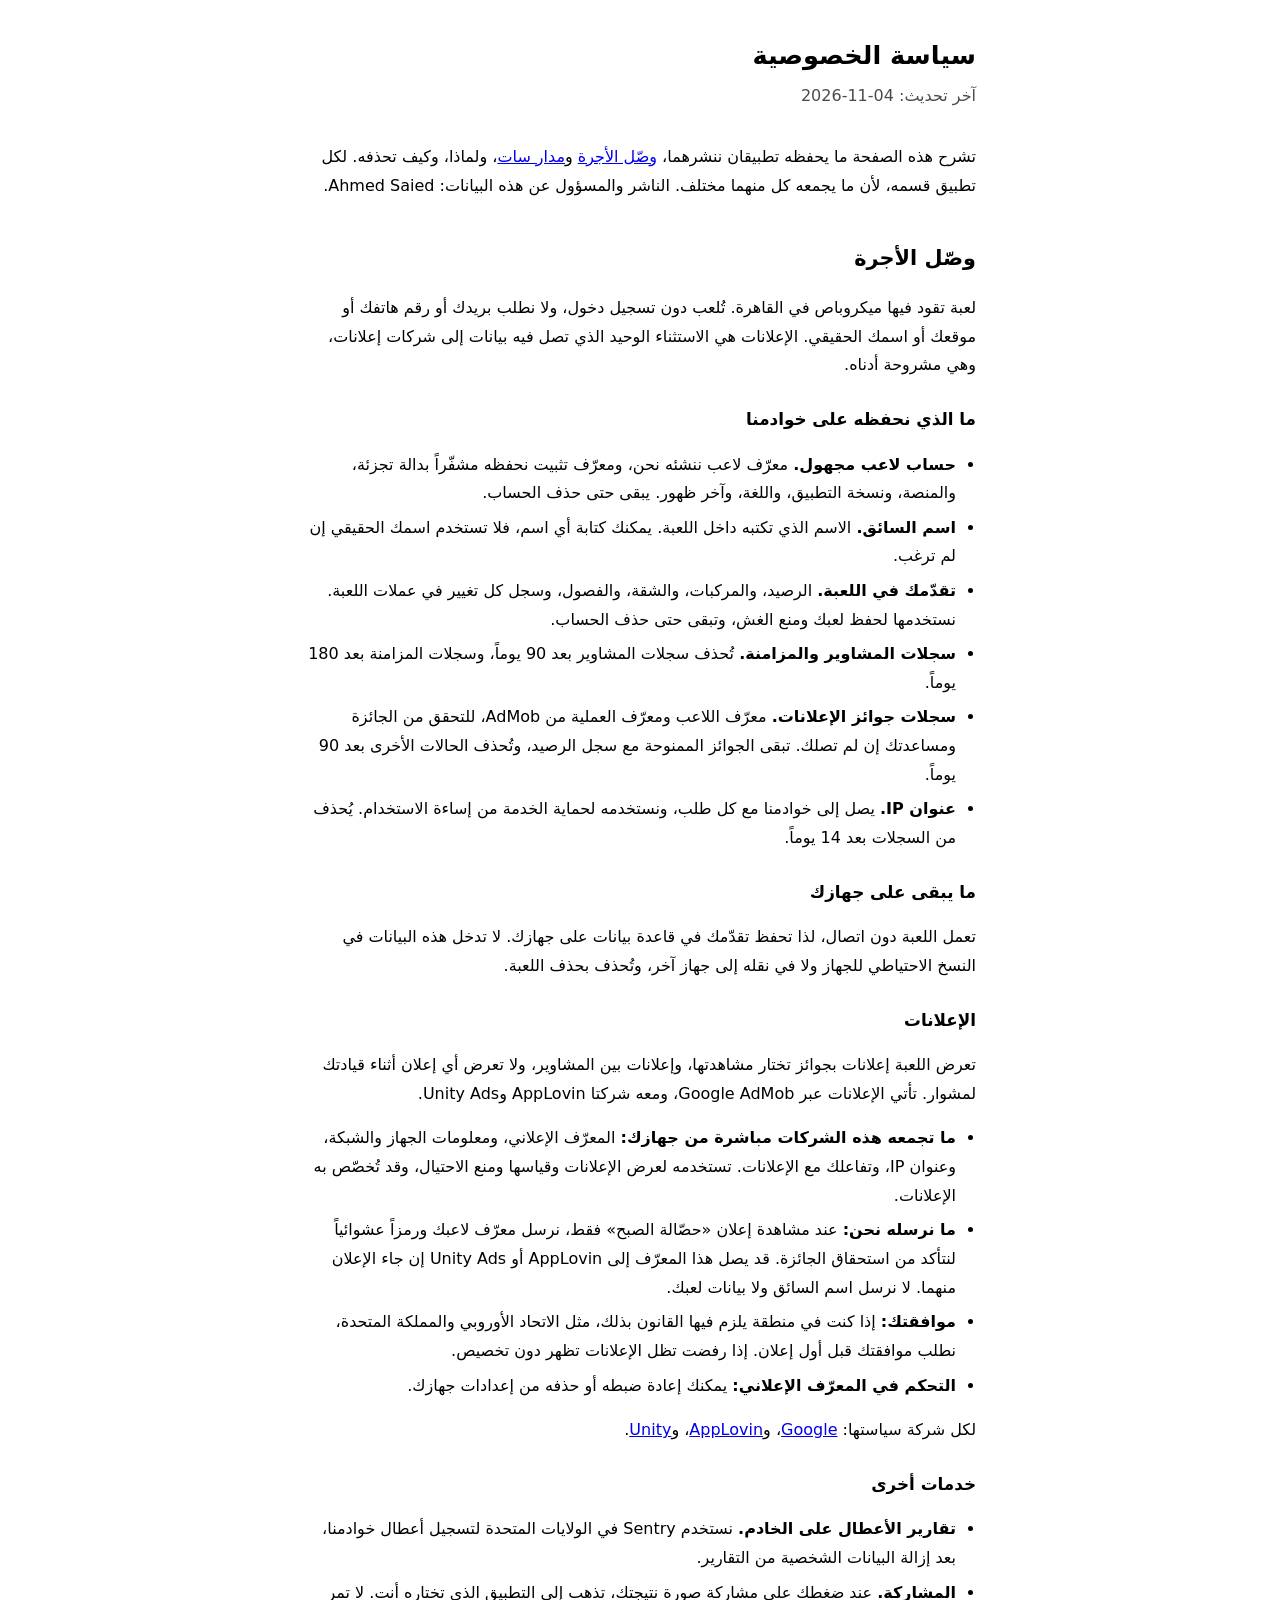
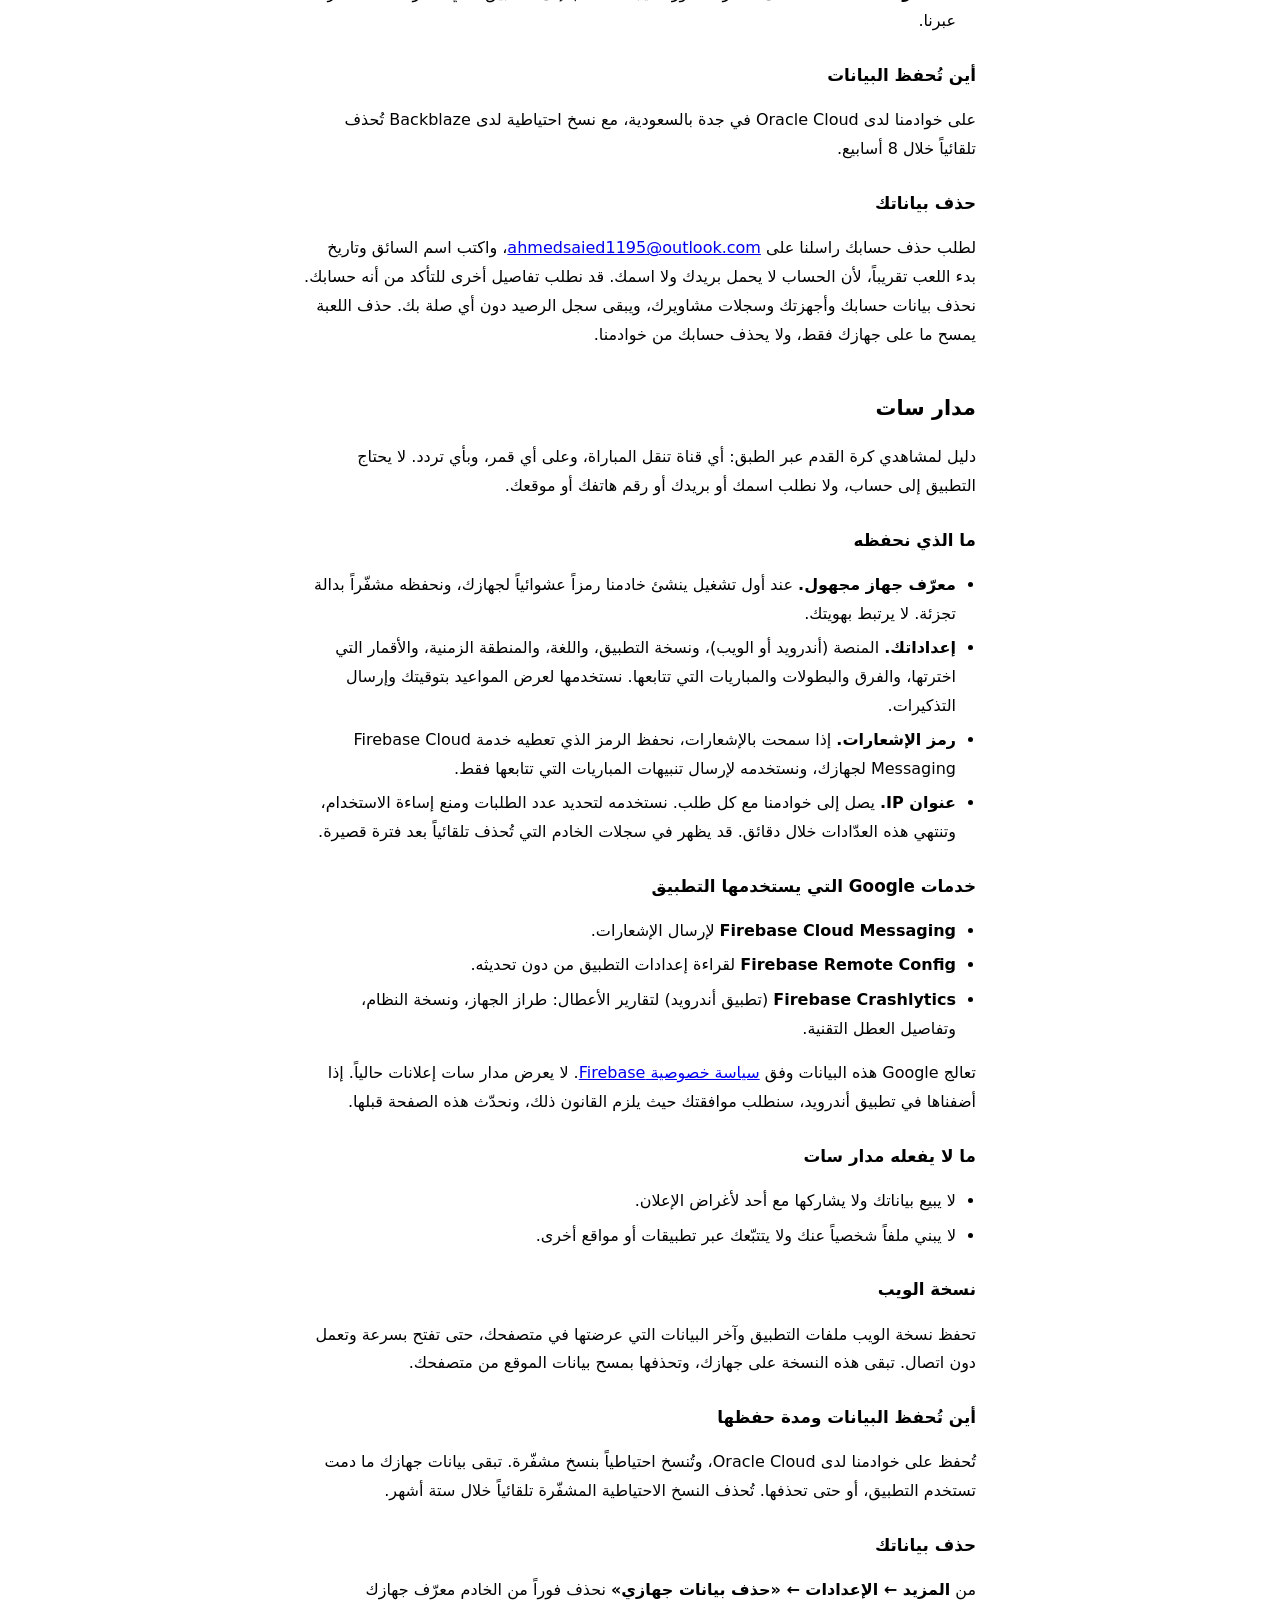
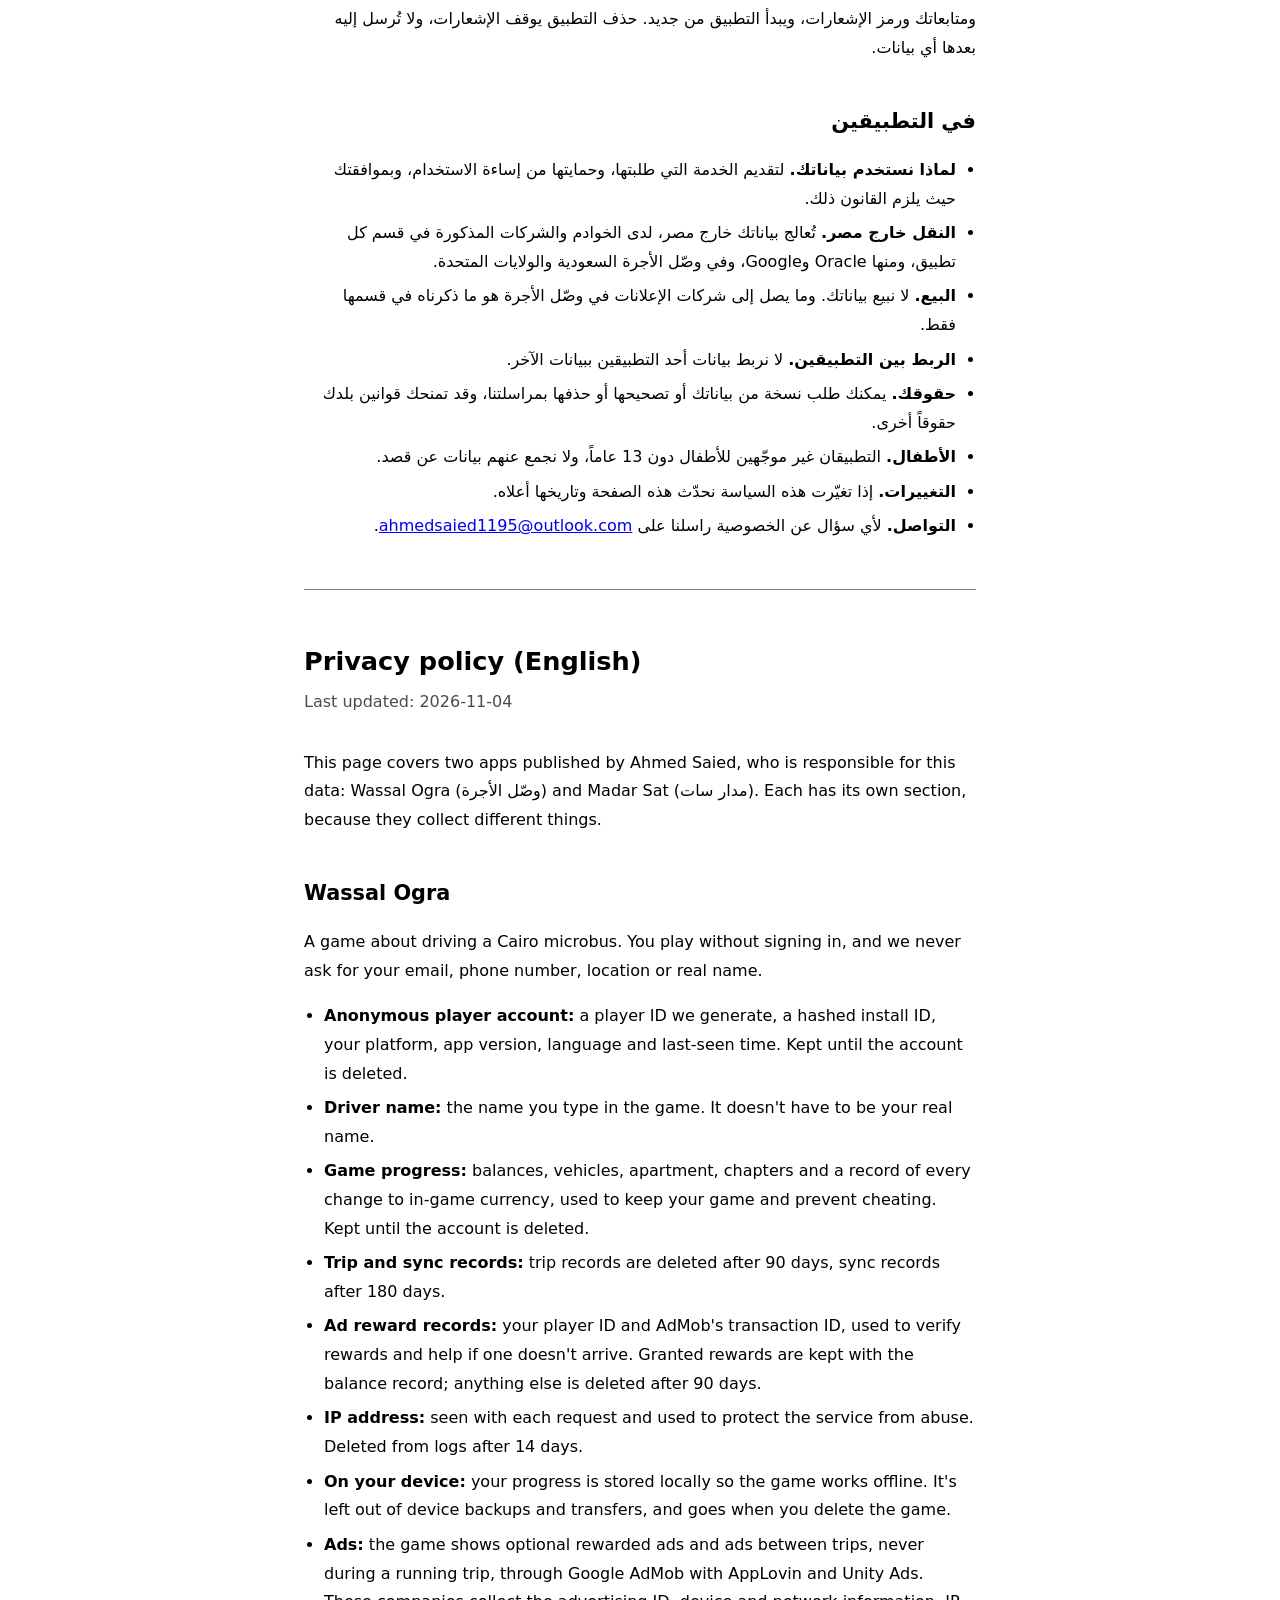
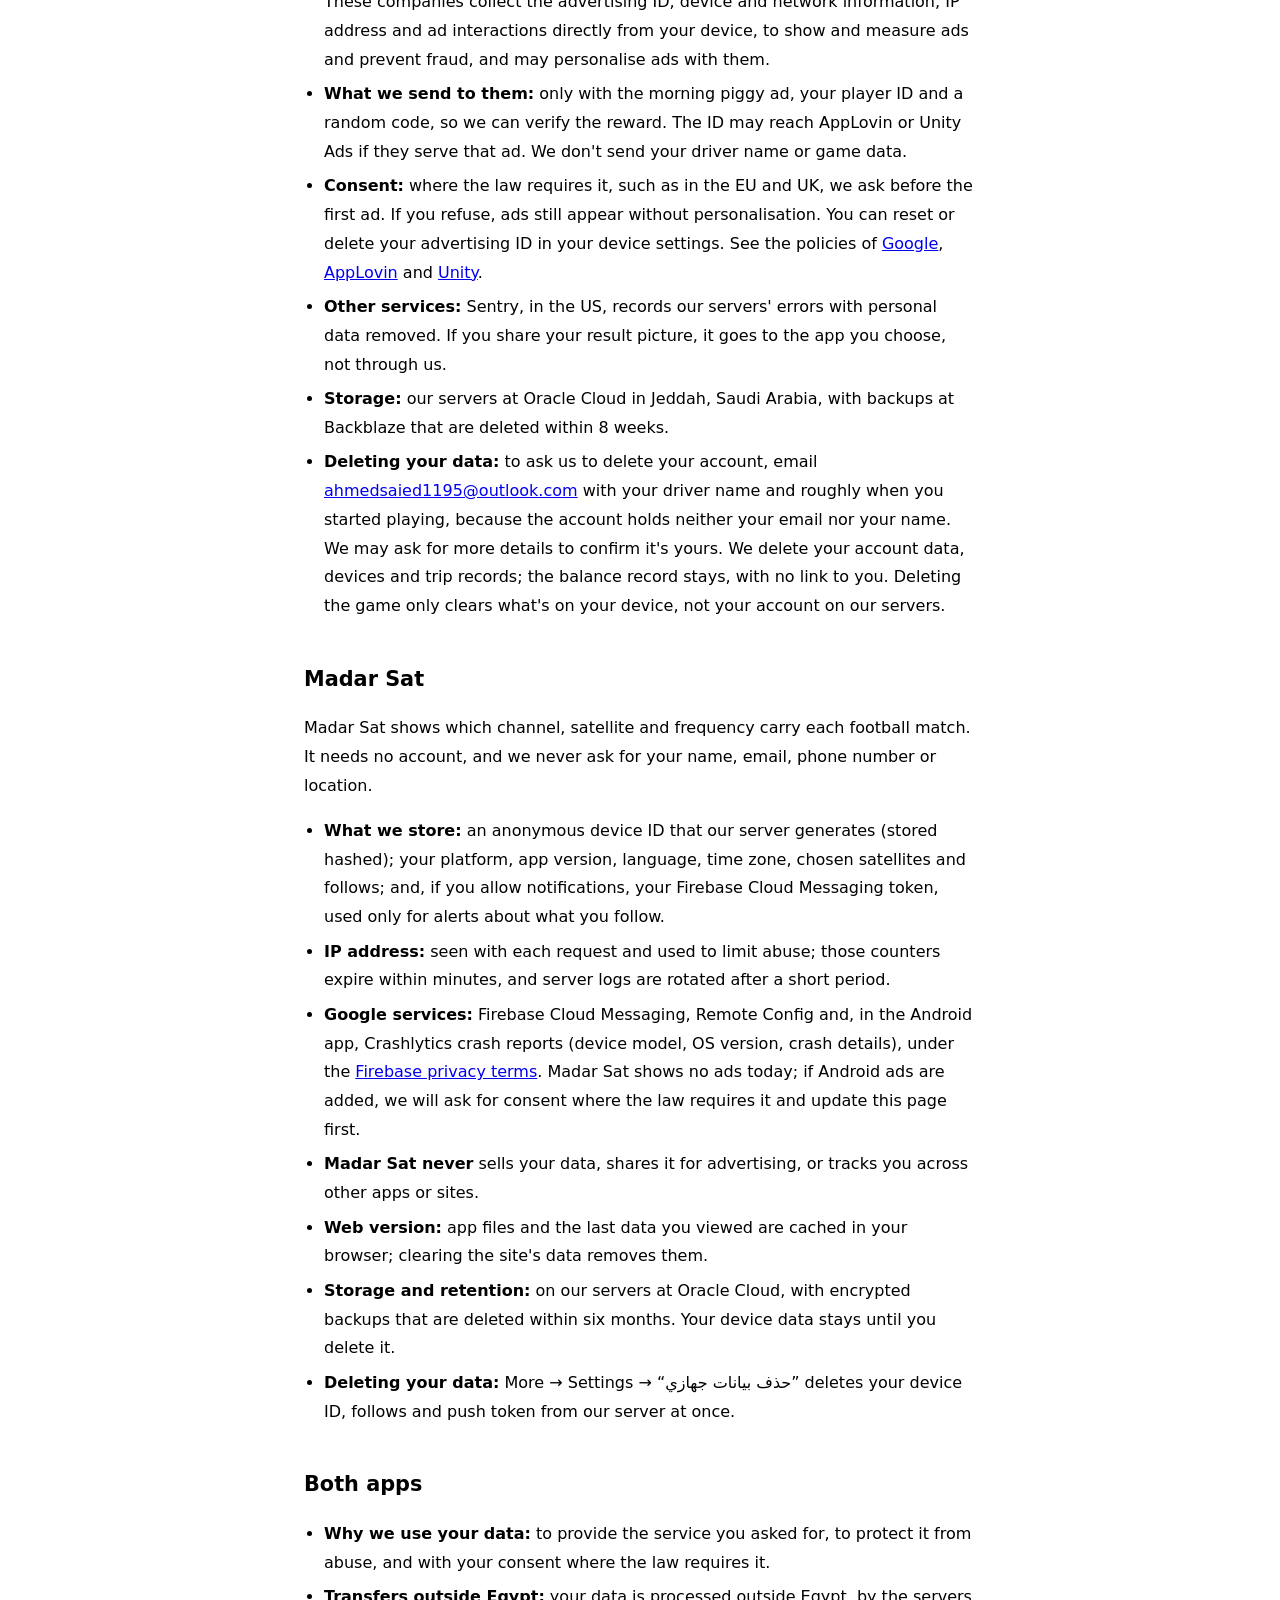
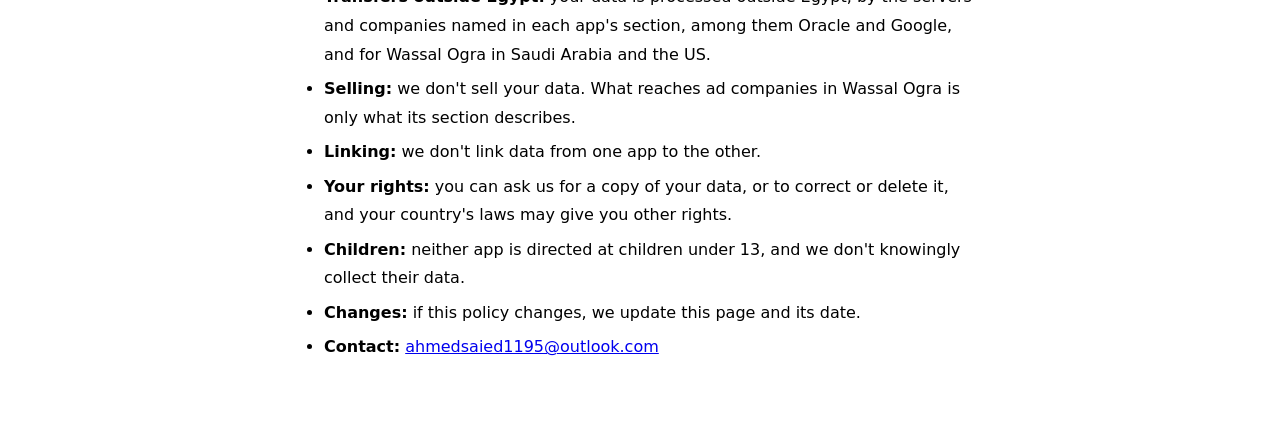
==== privacy.html @ bb83c684 "Add the privacy policy for Wassal Ogra and Madar Sat" ====
<!doctype html>
<html lang="ar" dir="rtl">
<head>
  <meta charset="utf-8">
  <meta name="viewport" content="width=device-width, initial-scale=1">
  <title>سياسة الخصوصية · وصّل الأجرة ومدار سات</title>
  <meta name="description" content="سياسة الخصوصية للعبة وصّل الأجرة وتطبيق مدار سات: ما الذي نحفظه، ولماذا، وكيف تحذفه.">
  <style>
    /* A static legal page outside both Flutter apps: system colors only, so it follows the
       reader's light or dark theme without copying either app's token values. */
    :root { color-scheme: light dark; }
    body {
      margin: 0;
      background: Canvas;
      color: CanvasText;
      font-family: system-ui, -apple-system, "Segoe UI", Tahoma, sans-serif;
      line-height: 1.8;
    }
    main { max-width: 42rem; margin: 0 auto; padding: 2rem 1rem 4rem; }
    h1 { font-size: 1.6rem; margin: 0 0 0.25rem; }
    h2 { font-size: 1.3rem; margin: 2.5rem 0 0.5rem; }
    h3 { font-size: 1.05rem; margin: 1.5rem 0 0.25rem; }
    .updated { opacity: 0.7; margin: 0 0 2rem; }
    ul { padding-inline-start: 1.25rem; }
    li { margin-block: 0.35rem; }
    bdi { unicode-bidi: isolate; }
    hr { margin: 3rem 0; border: 0; border-top: 1px solid GrayText; }
    a { overflow-wrap: anywhere; }
  </style>
</head>
<body>
<main>
  <h1>سياسة الخصوصية</h1>
  <p class="updated">آخر تحديث: <bdi dir="ltr">2026-11-04</bdi></p>

  <p>تشرح هذه الصفحة ما يحفظه تطبيقان ننشرهما، <a href="#wassal">وصّل الأجرة</a> و<a href="#madar">مدار سات</a>، ولماذا، وكيف تحذفه. لكل تطبيق قسمه، لأن ما يجمعه كل منهما مختلف. الناشر والمسؤول عن هذه البيانات: Ahmed Saied.</p>

  <section id="wassal">
    <h2>وصّل الأجرة</h2>
    <p>لعبة تقود فيها ميكروباص في القاهرة. تُلعب دون تسجيل دخول، ولا نطلب بريدك أو رقم هاتفك أو موقعك أو اسمك الحقيقي. الإعلانات هي الاستثناء الوحيد الذي تصل فيه بيانات إلى شركات إعلانات، وهي مشروحة أدناه.</p>

    <h3>ما الذي نحفظه على خوادمنا</h3>
    <ul>
      <li><strong>حساب لاعب مجهول.</strong> معرّف لاعب ننشئه نحن، ومعرّف تثبيت نحفظه مشفّراً بدالة تجزئة، والمنصة، ونسخة التطبيق، واللغة، وآخر ظهور. يبقى حتى حذف الحساب.</li>
      <li><strong>اسم السائق.</strong> الاسم الذي تكتبه داخل اللعبة. يمكنك كتابة أي اسم، فلا تستخدم اسمك الحقيقي إن لم ترغب.</li>
      <li><strong>تقدّمك في اللعبة.</strong> الرصيد، والمركبات، والشقة، والفصول، وسجل كل تغيير في عملات اللعبة. نستخدمها لحفظ لعبك ومنع الغش، وتبقى حتى حذف الحساب.</li>
      <li><strong>سجلات المشاوير والمزامنة.</strong> تُحذف سجلات المشاوير بعد 90 يوماً، وسجلات المزامنة بعد 180 يوماً.</li>
      <li><strong>سجلات جوائز الإعلانات.</strong> معرّف اللاعب ومعرّف العملية من AdMob، للتحقق من الجائزة ومساعدتك إن لم تصلك. تبقى الجوائز الممنوحة مع سجل الرصيد، وتُحذف الحالات الأخرى بعد 90 يوماً.</li>
      <li><strong>عنوان IP.</strong> يصل إلى خوادمنا مع كل طلب، ونستخدمه لحماية الخدمة من إساءة الاستخدام. يُحذف من السجلات بعد 14 يوماً.</li>
    </ul>

    <h3>ما يبقى على جهازك</h3>
    <p>تعمل اللعبة دون اتصال، لذا تحفظ تقدّمك في قاعدة بيانات على جهازك. لا تدخل هذه البيانات في النسخ الاحتياطي للجهاز ولا في نقله إلى جهاز آخر، وتُحذف بحذف اللعبة.</p>

    <h3>الإعلانات</h3>
    <p>تعرض اللعبة إعلانات بجوائز تختار مشاهدتها، وإعلانات بين المشاوير، ولا تعرض أي إعلان أثناء قيادتك لمشوار. تأتي الإعلانات عبر Google AdMob، ومعه شركتا AppLovin وUnity Ads.</p>
    <ul>
      <li><strong>ما تجمعه هذه الشركات مباشرة من جهازك:</strong> المعرّف الإعلاني، ومعلومات الجهاز والشبكة، وعنوان IP، وتفاعلك مع الإعلانات. تستخدمه لعرض الإعلانات وقياسها ومنع الاحتيال، وقد تُخصّص به الإعلانات.</li>
      <li><strong>ما نرسله نحن:</strong> عند مشاهدة إعلان «حصّالة الصبح» فقط، نرسل معرّف لاعبك ورمزاً عشوائياً لنتأكد من استحقاق الجائزة. قد يصل هذا المعرّف إلى AppLovin أو Unity Ads إن جاء الإعلان منهما. لا نرسل اسم السائق ولا بيانات لعبك.</li>
      <li><strong>موافقتك:</strong> إذا كنت في منطقة يلزم فيها القانون بذلك، مثل الاتحاد الأوروبي والمملكة المتحدة، نطلب موافقتك قبل أول إعلان. إذا رفضت تظل الإعلانات تظهر دون تخصيص.</li>
      <li><strong>التحكم في المعرّف الإعلاني:</strong> يمكنك إعادة ضبطه أو حذفه من إعدادات جهازك.</li>
    </ul>
    <p>لكل شركة سياستها: <a href="https://policies.google.com/technologies/partner-sites" rel="noopener">Google</a>، و<a href="https://www.applovin.com/privacy/" rel="noopener">AppLovin</a>، و<a href="https://unity.com/legal/game-player-and-app-user-privacy-policy" rel="noopener">Unity</a>.</p>

    <h3>خدمات أخرى</h3>
    <ul>
      <li><strong>تقارير الأعطال على الخادم.</strong> نستخدم Sentry في الولايات المتحدة لتسجيل أعطال خوادمنا، بعد إزالة البيانات الشخصية من التقارير.</li>
      <li><strong>المشاركة.</strong> عند ضغطك على مشاركة صورة نتيجتك، تذهب إلى التطبيق الذي تختاره أنت. لا تمر عبرنا.</li>
    </ul>

    <h3>أين تُحفظ البيانات</h3>
    <p>على خوادمنا لدى Oracle Cloud في جدة بالسعودية، مع نسخ احتياطية لدى Backblaze تُحذف تلقائياً خلال 8 أسابيع.</p>

    <h3>حذف بياناتك</h3>
    <p>لطلب حذف حسابك راسلنا على <a href="mailto:ahmedsaied1195@outlook.com"><bdi dir="ltr">ahmedsaied1195@outlook.com</bdi></a>، واكتب اسم السائق وتاريخ بدء اللعب تقريباً، لأن الحساب لا يحمل بريدك ولا اسمك. قد نطلب تفاصيل أخرى للتأكد من أنه حسابك. نحذف بيانات حسابك وأجهزتك وسجلات مشاويرك، ويبقى سجل الرصيد دون أي صلة بك. حذف اللعبة يمسح ما على جهازك فقط، ولا يحذف حسابك من خوادمنا.</p>
  </section>

  <section id="madar">
    <h2>مدار سات</h2>
    <p>دليل لمشاهدي كرة القدم عبر الطبق: أي قناة تنقل المباراة، وعلى أي قمر، وبأي تردد. لا يحتاج التطبيق إلى حساب، ولا نطلب اسمك أو بريدك أو رقم هاتفك أو موقعك.</p>

    <h3>ما الذي نحفظه</h3>
    <ul>
      <li><strong>معرّف جهاز مجهول.</strong> عند أول تشغيل ينشئ خادمنا رمزاً عشوائياً لجهازك، ونحفظه مشفّراً بدالة تجزئة. لا يرتبط بهويتك.</li>
      <li><strong>إعداداتك.</strong> المنصة (أندرويد أو الويب)، ونسخة التطبيق، واللغة، والمنطقة الزمنية، والأقمار التي اخترتها، والفرق والبطولات والمباريات التي تتابعها. نستخدمها لعرض المواعيد بتوقيتك وإرسال التذكيرات.</li>
      <li><strong>رمز الإشعارات.</strong> إذا سمحت بالإشعارات، نحفظ الرمز الذي تعطيه خدمة Firebase Cloud Messaging لجهازك، ونستخدمه لإرسال تنبيهات المباريات التي تتابعها فقط.</li>
      <li><strong>عنوان IP.</strong> يصل إلى خوادمنا مع كل طلب. نستخدمه لتحديد عدد الطلبات ومنع إساءة الاستخدام، وتنتهي هذه العدّادات خلال دقائق. قد يظهر في سجلات الخادم التي تُحذف تلقائياً بعد فترة قصيرة.</li>
    </ul>

    <h3>خدمات Google التي يستخدمها التطبيق</h3>
    <ul>
      <li><strong>Firebase Cloud Messaging</strong> لإرسال الإشعارات.</li>
      <li><strong>Firebase Remote Config</strong> لقراءة إعدادات التطبيق من دون تحديثه.</li>
      <li><strong>Firebase Crashlytics</strong> (تطبيق أندرويد) لتقارير الأعطال: طراز الجهاز، ونسخة النظام، وتفاصيل العطل التقنية.</li>
    </ul>
    <p>تعالج Google هذه البيانات وفق <a href="https://firebase.google.com/support/privacy" rel="noopener">سياسة خصوصية Firebase</a>. لا يعرض مدار سات إعلانات حالياً. إذا أضفناها في تطبيق أندرويد، سنطلب موافقتك حيث يلزم القانون ذلك، ونحدّث هذه الصفحة قبلها.</p>

    <h3>ما لا يفعله مدار سات</h3>
    <ul>
      <li>لا يبيع بياناتك ولا يشاركها مع أحد لأغراض الإعلان.</li>
      <li>لا يبني ملفاً شخصياً عنك ولا يتتبّعك عبر تطبيقات أو مواقع أخرى.</li>
    </ul>

    <h3>نسخة الويب</h3>
    <p>تحفظ نسخة الويب ملفات التطبيق وآخر البيانات التي عرضتها في متصفحك، حتى تفتح بسرعة وتعمل دون اتصال. تبقى هذه النسخة على جهازك، وتحذفها بمسح بيانات الموقع من متصفحك.</p>

    <h3>أين تُحفظ البيانات ومدة حفظها</h3>
    <p>تُحفظ على خوادمنا لدى Oracle Cloud، وتُنسخ احتياطياً بنسخ مشفّرة. تبقى بيانات جهازك ما دمت تستخدم التطبيق، أو حتى تحذفها. تُحذف النسخ الاحتياطية المشفّرة تلقائياً خلال ستة أشهر.</p>

    <h3>حذف بياناتك</h3>
    <p>من <strong>المزيد ← الإعدادات ← «حذف بيانات جهازي»</strong> نحذف فوراً من الخادم معرّف جهازك ومتابعاتك ورمز الإشعارات، ويبدأ التطبيق من جديد. حذف التطبيق يوقف الإشعارات، ولا تُرسل إليه بعدها أي بيانات.</p>
  </section>

  <section id="both">
    <h2>في التطبيقين</h2>
    <ul>
      <li><strong>لماذا نستخدم بياناتك.</strong> لتقديم الخدمة التي طلبتها، وحمايتها من إساءة الاستخدام، وبموافقتك حيث يلزم القانون ذلك.</li>
      <li><strong>النقل خارج مصر.</strong> تُعالج بياناتك خارج مصر، لدى الخوادم والشركات المذكورة في قسم كل تطبيق، ومنها Oracle وGoogle، وفي وصّل الأجرة السعودية والولايات المتحدة.</li>
      <li><strong>البيع.</strong> لا نبيع بياناتك. وما يصل إلى شركات الإعلانات في وصّل الأجرة هو ما ذكرناه في قسمها فقط.</li>
      <li><strong>الربط بين التطبيقين.</strong> لا نربط بيانات أحد التطبيقين ببيانات الآخر.</li>
      <li><strong>حقوقك.</strong> يمكنك طلب نسخة من بياناتك أو تصحيحها أو حذفها بمراسلتنا، وقد تمنحك قوانين بلدك حقوقاً أخرى.</li>
      <li><strong>الأطفال.</strong> التطبيقان غير موجّهين للأطفال دون 13 عاماً، ولا نجمع عنهم بيانات عن قصد.</li>
      <li><strong>التغييرات.</strong> إذا تغيّرت هذه السياسة نحدّث هذه الصفحة وتاريخها أعلاه.</li>
      <li><strong>التواصل.</strong> لأي سؤال عن الخصوصية راسلنا على <a href="mailto:ahmedsaied1195@outlook.com"><bdi dir="ltr">ahmedsaied1195@outlook.com</bdi></a>.</li>
    </ul>
  </section>

  <hr>

  <section lang="en" dir="ltr">
    <h1>Privacy policy (English)</h1>
    <p class="updated">Last updated: 2026-11-04</p>
    <p>This page covers two apps published by Ahmed Saied, who is responsible for this data: Wassal Ogra (وصّل الأجرة) and Madar Sat (مدار سات). Each has its own section, because they collect different things.</p>

    <h2 id="wassal-en">Wassal Ogra</h2>
    <p>A game about driving a Cairo microbus. You play without signing in, and we never ask for your email, phone number, location or real name.</p>
    <ul>
      <li><strong>Anonymous player account:</strong> a player ID we generate, a hashed install ID, your platform, app version, language and last-seen time. Kept until the account is deleted.</li>
      <li><strong>Driver name:</strong> the name you type in the game. It doesn't have to be your real name.</li>
      <li><strong>Game progress:</strong> balances, vehicles, apartment, chapters and a record of every change to in-game currency, used to keep your game and prevent cheating. Kept until the account is deleted.</li>
      <li><strong>Trip and sync records:</strong> trip records are deleted after 90 days, sync records after 180 days.</li>
      <li><strong>Ad reward records:</strong> your player ID and AdMob's transaction ID, used to verify rewards and help if one doesn't arrive. Granted rewards are kept with the balance record; anything else is deleted after 90 days.</li>
      <li><strong>IP address:</strong> seen with each request and used to protect the service from abuse. Deleted from logs after 14 days.</li>
      <li><strong>On your device:</strong> your progress is stored locally so the game works offline. It's left out of device backups and transfers, and goes when you delete the game.</li>
      <li><strong>Ads:</strong> the game shows optional rewarded ads and ads between trips, never during a running trip, through Google AdMob with AppLovin and Unity Ads. These companies collect the advertising ID, device and network information, IP address and ad interactions directly from your device, to show and measure ads and prevent fraud, and may personalise ads with them.</li>
      <li><strong>What we send to them:</strong> only with the morning piggy ad, your player ID and a random code, so we can verify the reward. The ID may reach AppLovin or Unity Ads if they serve that ad. We don't send your driver name or game data.</li>
      <li><strong>Consent:</strong> where the law requires it, such as in the EU and UK, we ask before the first ad. If you refuse, ads still appear without personalisation. You can reset or delete your advertising ID in your device settings. See the policies of <a href="https://policies.google.com/technologies/partner-sites" rel="noopener">Google</a>, <a href="https://www.applovin.com/privacy/" rel="noopener">AppLovin</a> and <a href="https://unity.com/legal/game-player-and-app-user-privacy-policy" rel="noopener">Unity</a>.</li>
      <li><strong>Other services:</strong> Sentry, in the US, records our servers' errors with personal data removed. If you share your result picture, it goes to the app you choose, not through us.</li>
      <li><strong>Storage:</strong> our servers at Oracle Cloud in Jeddah, Saudi Arabia, with backups at Backblaze that are deleted within 8 weeks.</li>
      <li><strong>Deleting your data:</strong> to ask us to delete your account, email <a href="mailto:ahmedsaied1195@outlook.com">ahmedsaied1195@outlook.com</a> with your driver name and roughly when you started playing, because the account holds neither your email nor your name. We may ask for more details to confirm it's yours. We delete your account data, devices and trip records; the balance record stays, with no link to you. Deleting the game only clears what's on your device, not your account on our servers.</li>
    </ul>

    <h2 id="madar-en">Madar Sat</h2>
    <p>Madar Sat shows which channel, satellite and frequency carry each football match. It needs no account, and we never ask for your name, email, phone number or location.</p>
    <ul>
      <li><strong>What we store:</strong> an anonymous device ID that our server generates (stored hashed); your platform, app version, language, time zone, chosen satellites and follows; and, if you allow notifications, your Firebase Cloud Messaging token, used only for alerts about what you follow.</li>
      <li><strong>IP address:</strong> seen with each request and used to limit abuse; those counters expire within minutes, and server logs are rotated after a short period.</li>
      <li><strong>Google services:</strong> Firebase Cloud Messaging, Remote Config and, in the Android app, Crashlytics crash reports (device model, OS version, crash details), under the <a href="https://firebase.google.com/support/privacy" rel="noopener">Firebase privacy terms</a>. Madar Sat shows no ads today; if Android ads are added, we will ask for consent where the law requires it and update this page first.</li>
      <li><strong>Madar Sat never</strong> sells your data, shares it for advertising, or tracks you across other apps or sites.</li>
      <li><strong>Web version:</strong> app files and the last data you viewed are cached in your browser; clearing the site's data removes them.</li>
      <li><strong>Storage and retention:</strong> on our servers at Oracle Cloud, with encrypted backups that are deleted within six months. Your device data stays until you delete it.</li>
      <li><strong>Deleting your data:</strong> More → Settings → “حذف بيانات جهازي” deletes your device ID, follows and push token from our server at once.</li>
    </ul>

    <h2>Both apps</h2>
    <ul>
      <li><strong>Why we use your data:</strong> to provide the service you asked for, to protect it from abuse, and with your consent where the law requires it.</li>
      <li><strong>Transfers outside Egypt:</strong> your data is processed outside Egypt, by the servers and companies named in each app's section, among them Oracle and Google, and for Wassal Ogra in Saudi Arabia and the US.</li>
      <li><strong>Selling:</strong> we don't sell your data. What reaches ad companies in Wassal Ogra is only what its section describes.</li>
      <li><strong>Linking:</strong> we don't link data from one app to the other.</li>
      <li><strong>Your rights:</strong> you can ask us for a copy of your data, or to correct or delete it, and your country's laws may give you other rights.</li>
      <li><strong>Children:</strong> neither app is directed at children under 13, and we don't knowingly collect their data.</li>
      <li><strong>Changes:</strong> if this policy changes, we update this page and its date.</li>
      <li><strong>Contact:</strong> <a href="mailto:ahmedsaied1195@outlook.com">ahmedsaied1195@outlook.com</a></li>
    </ul>
  </section>
</main>
</body>
</html>
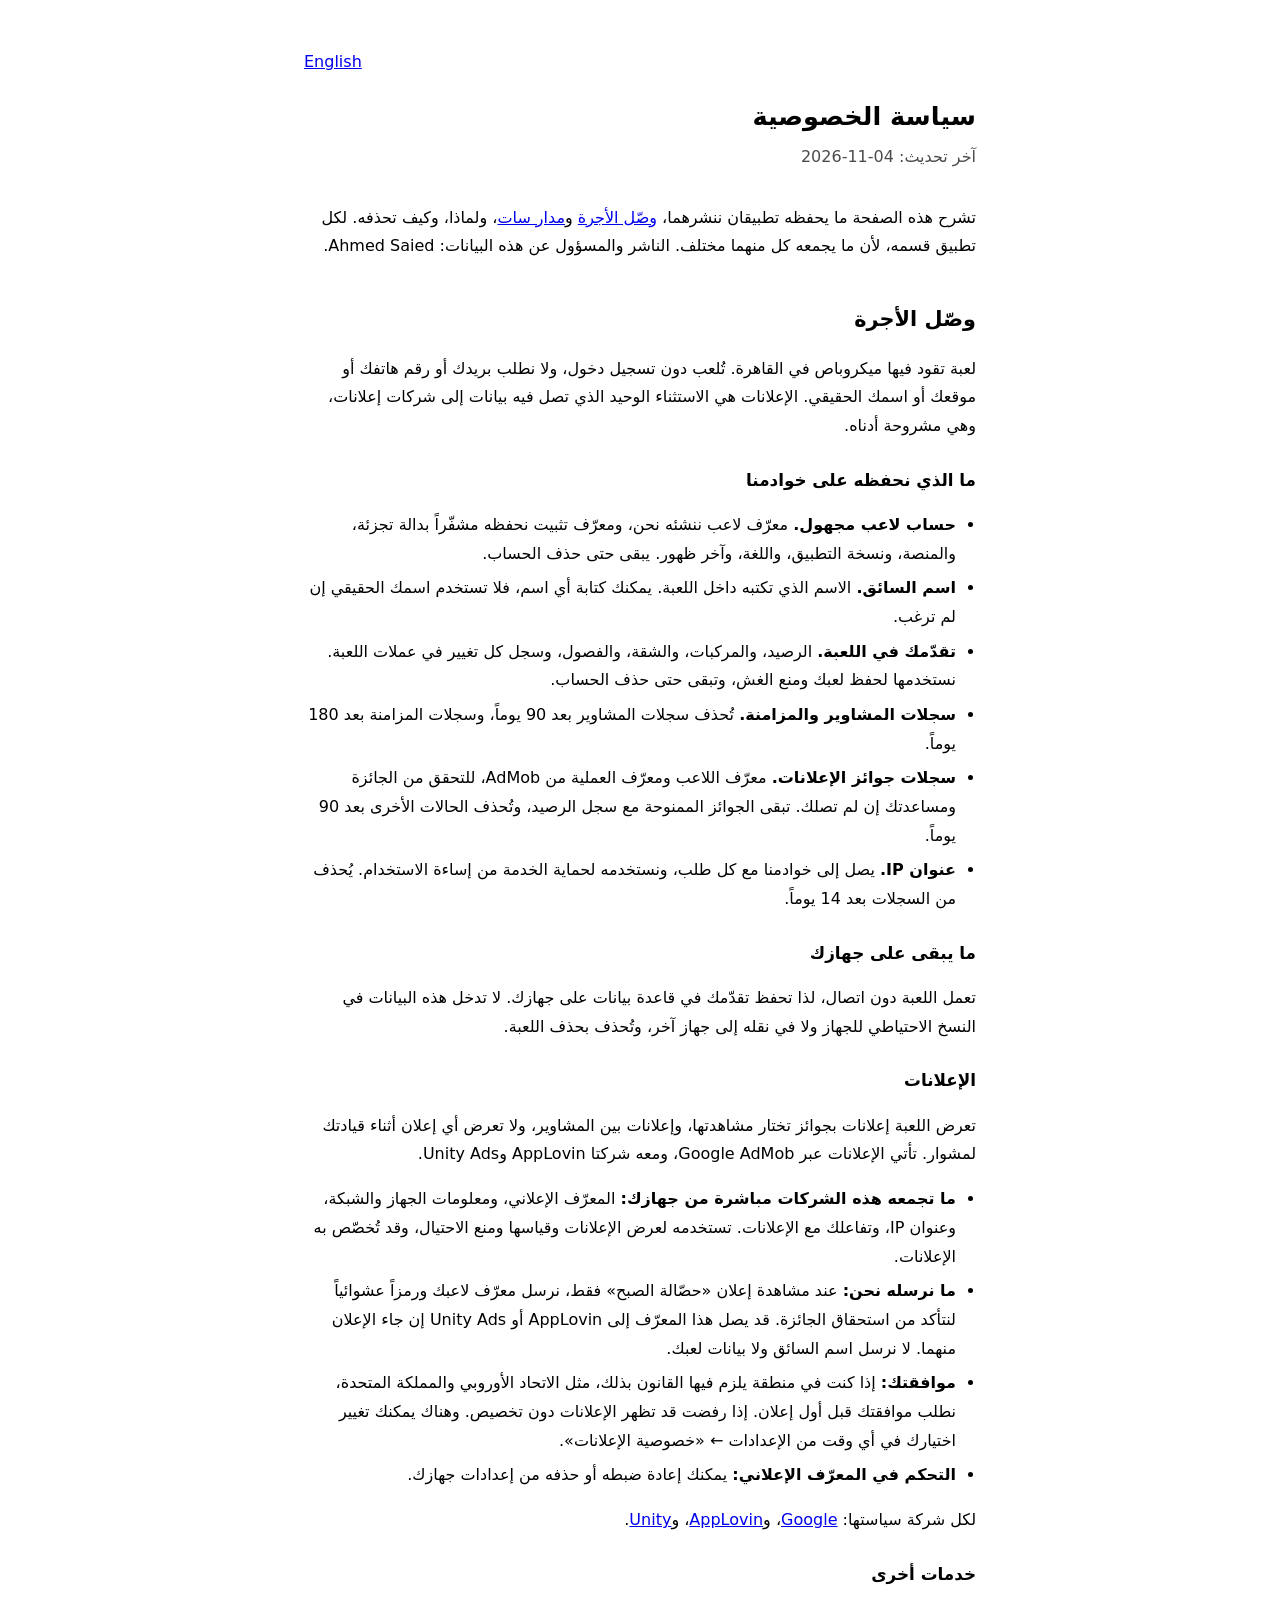
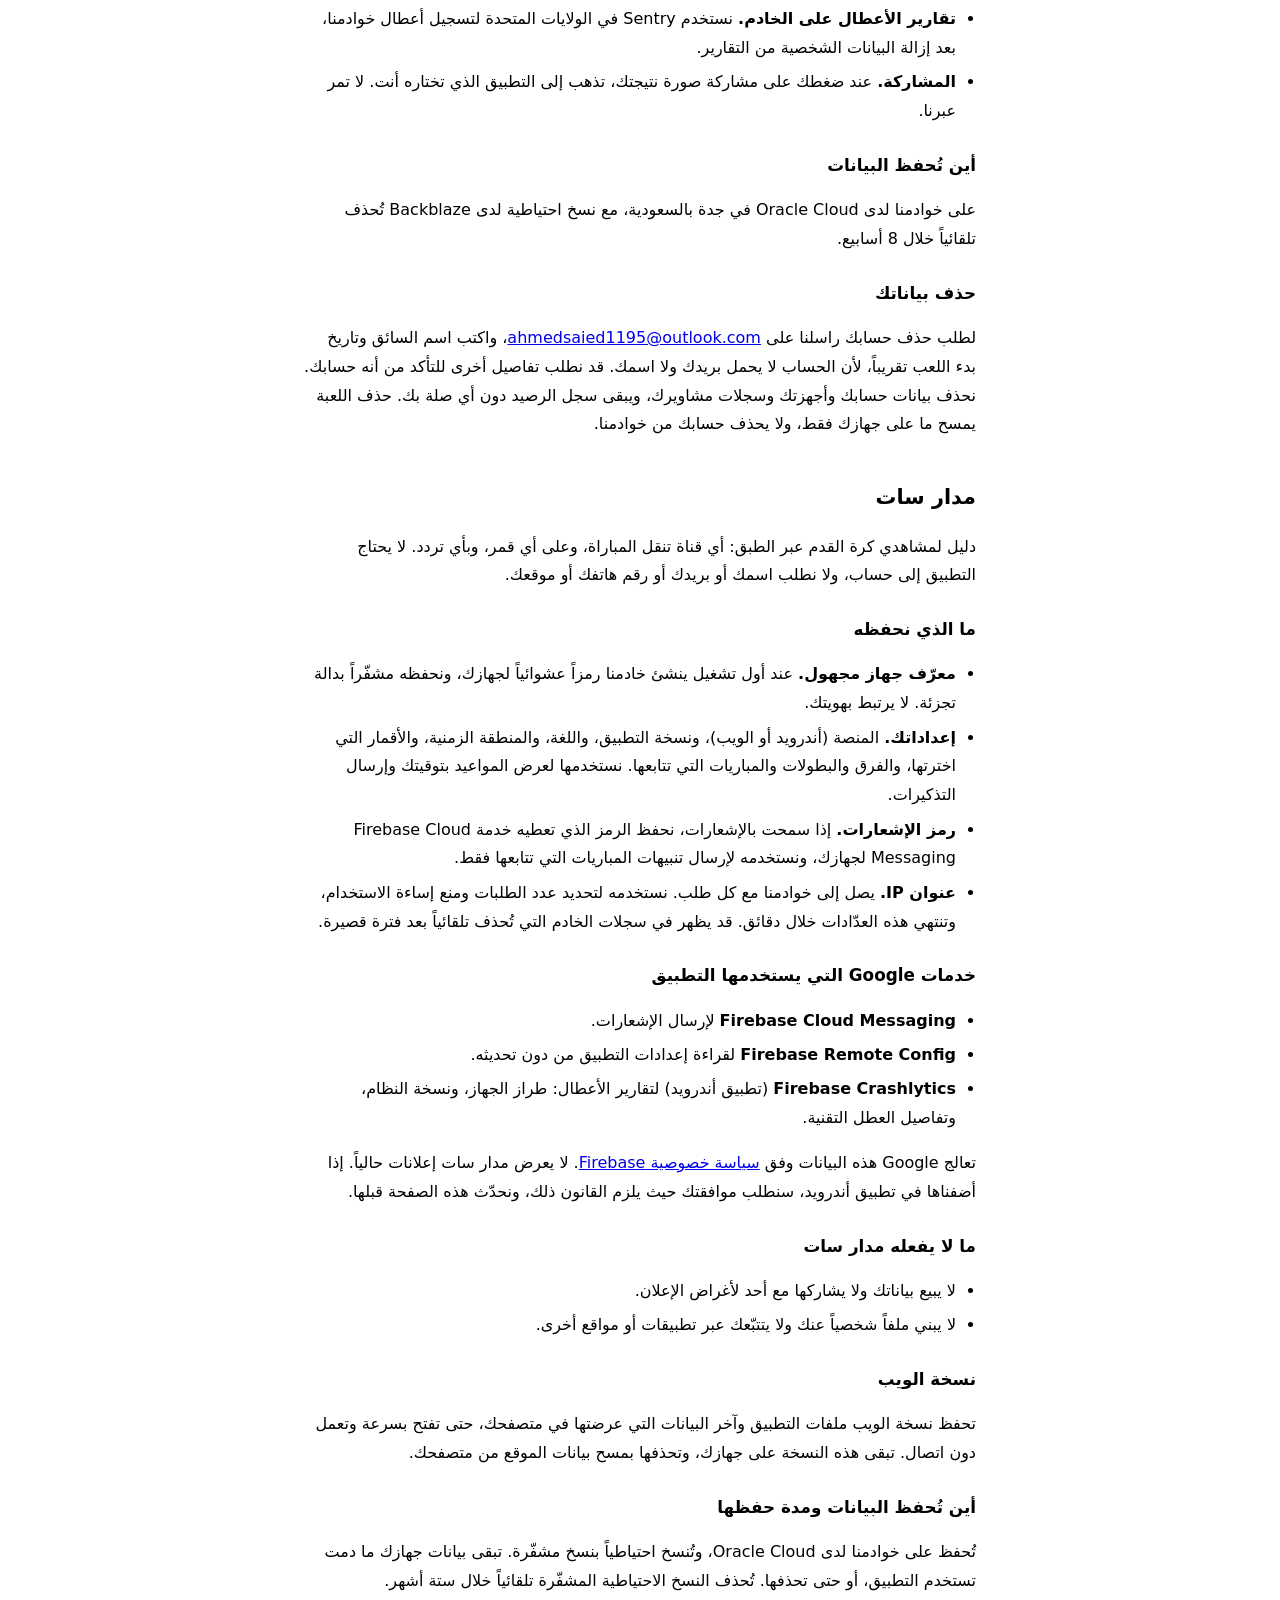
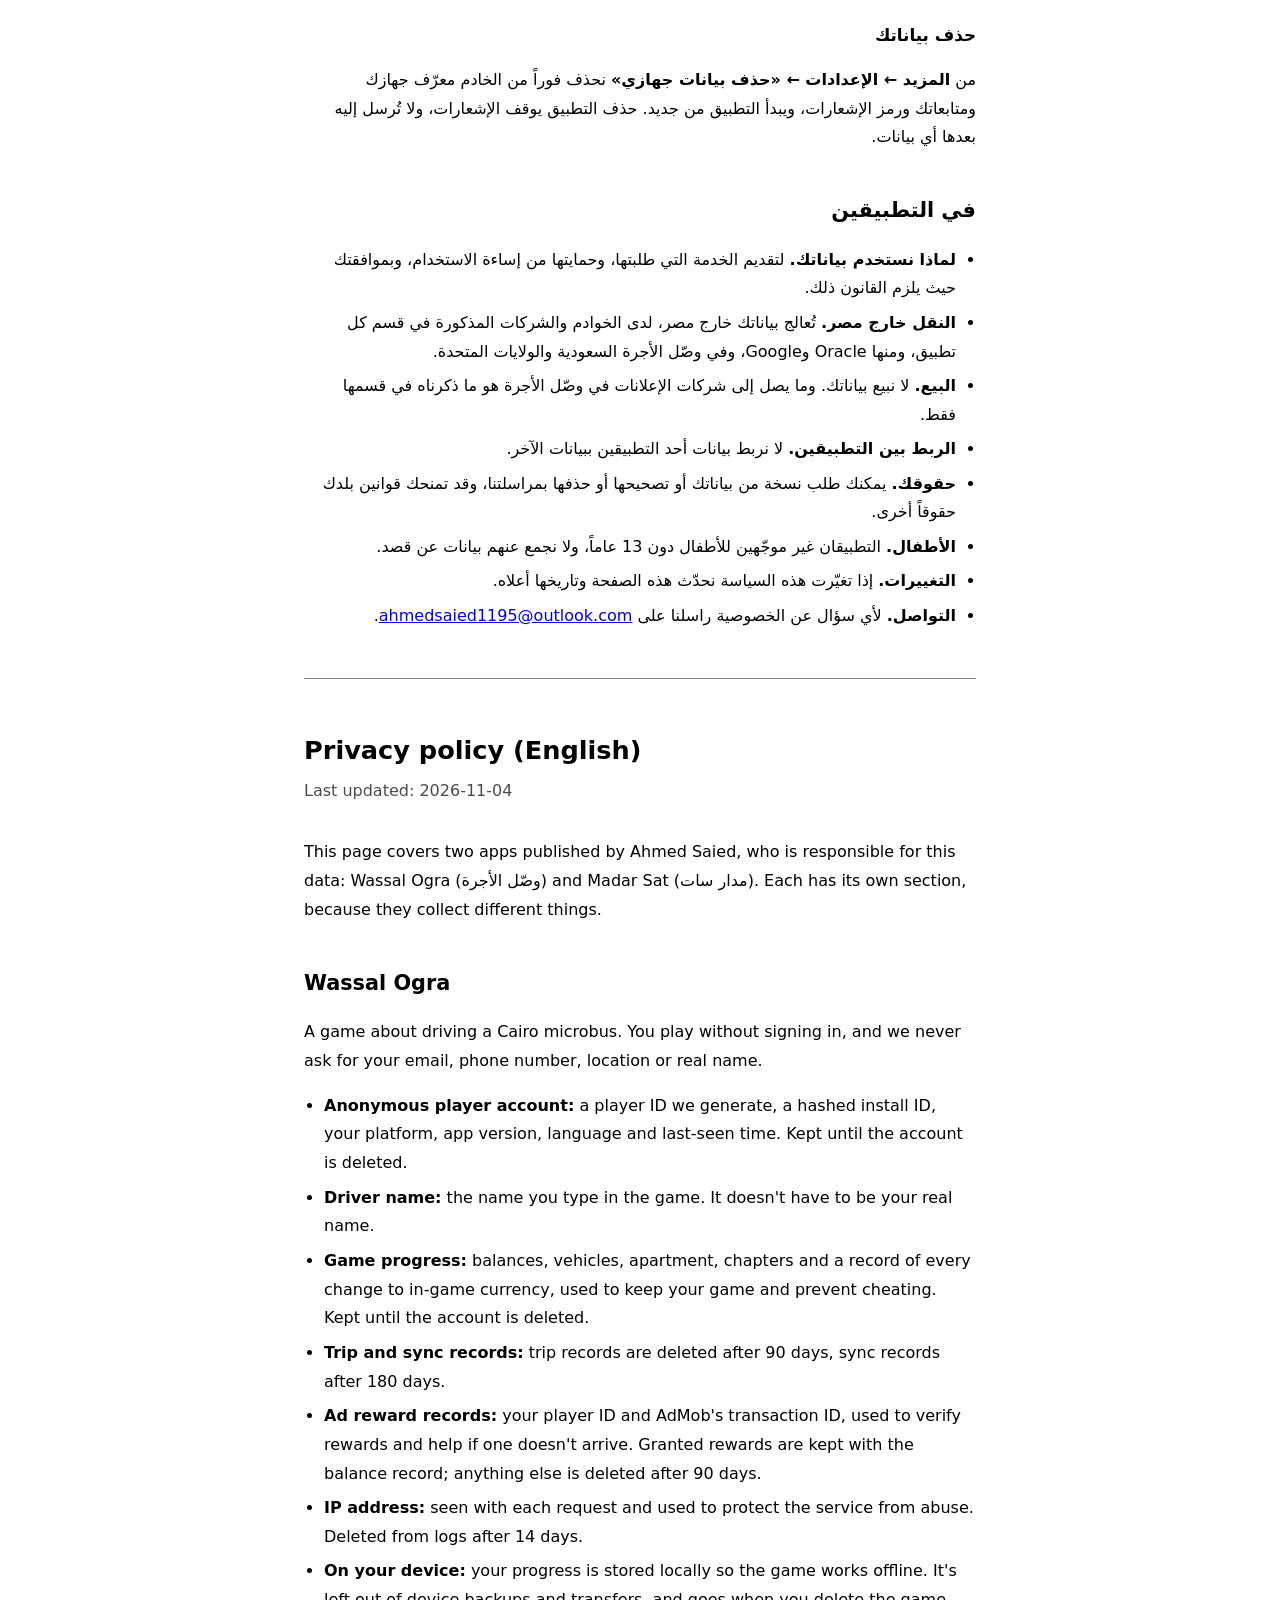
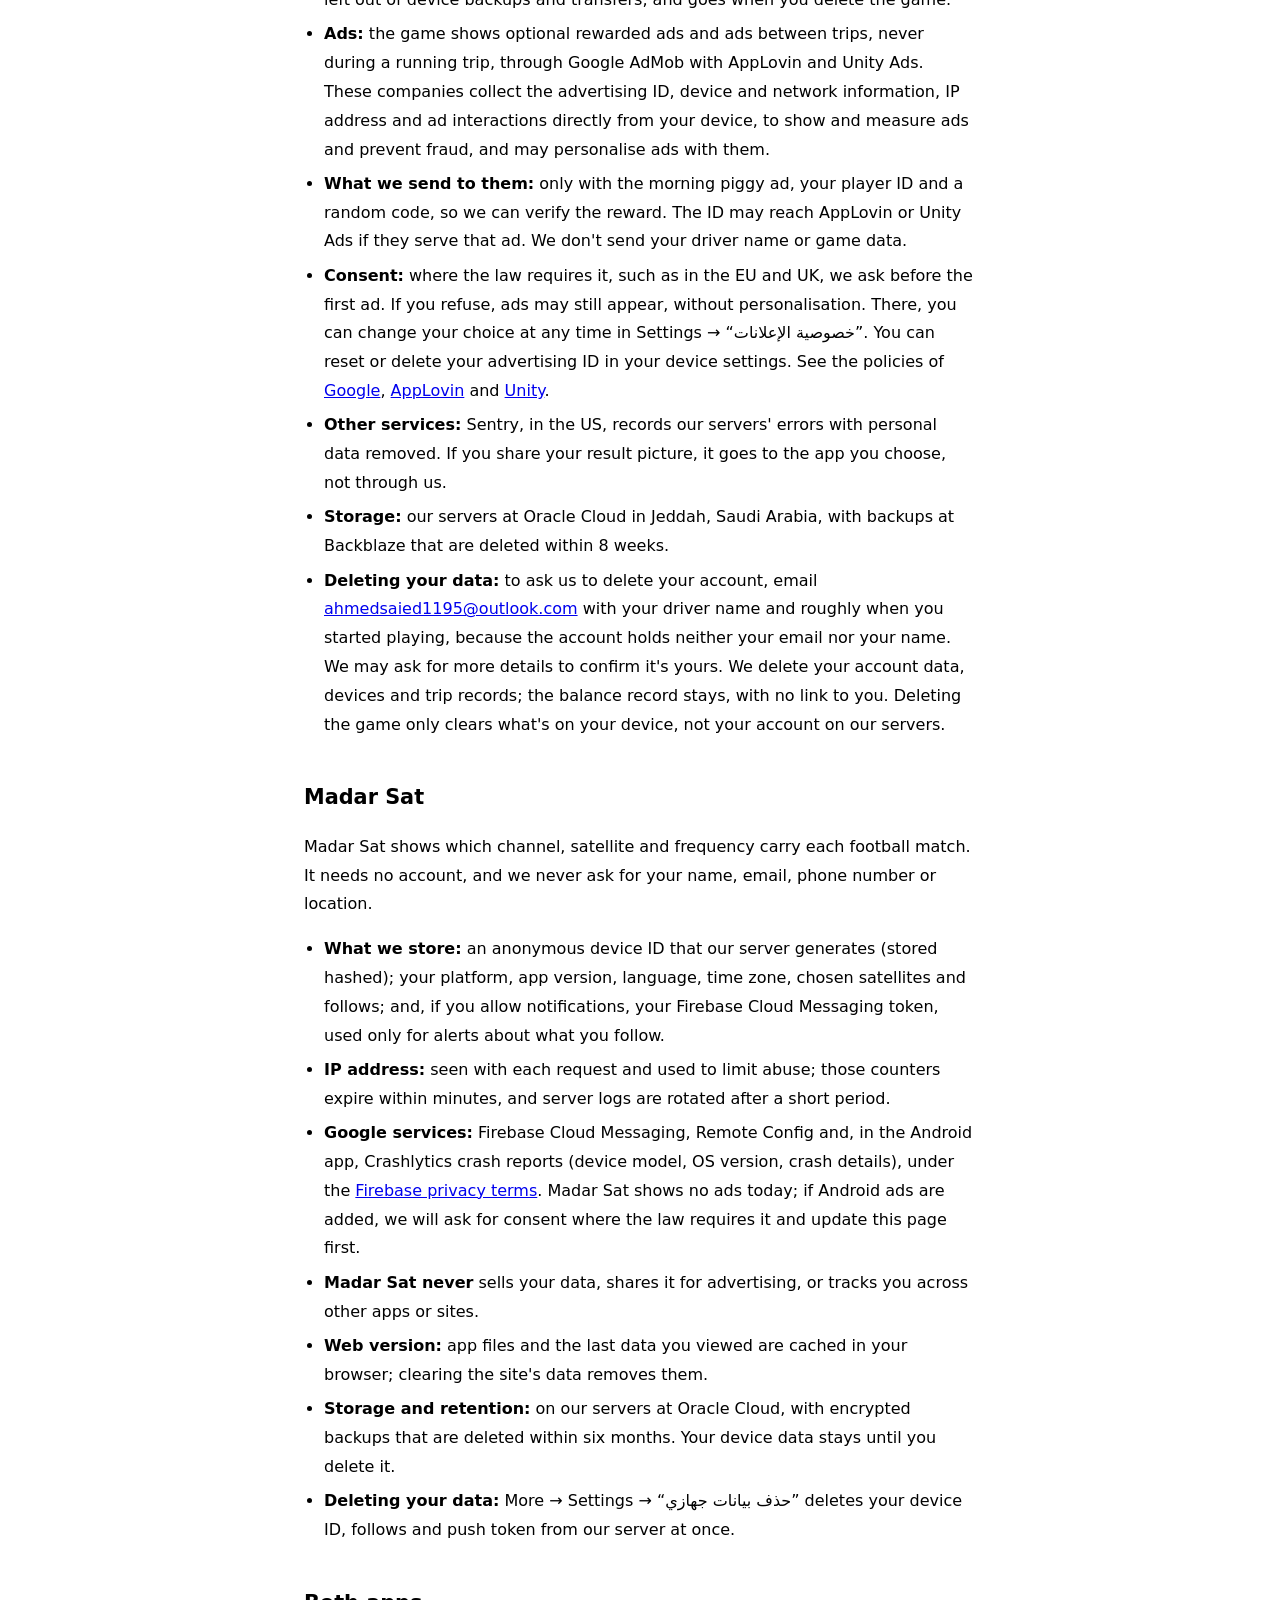
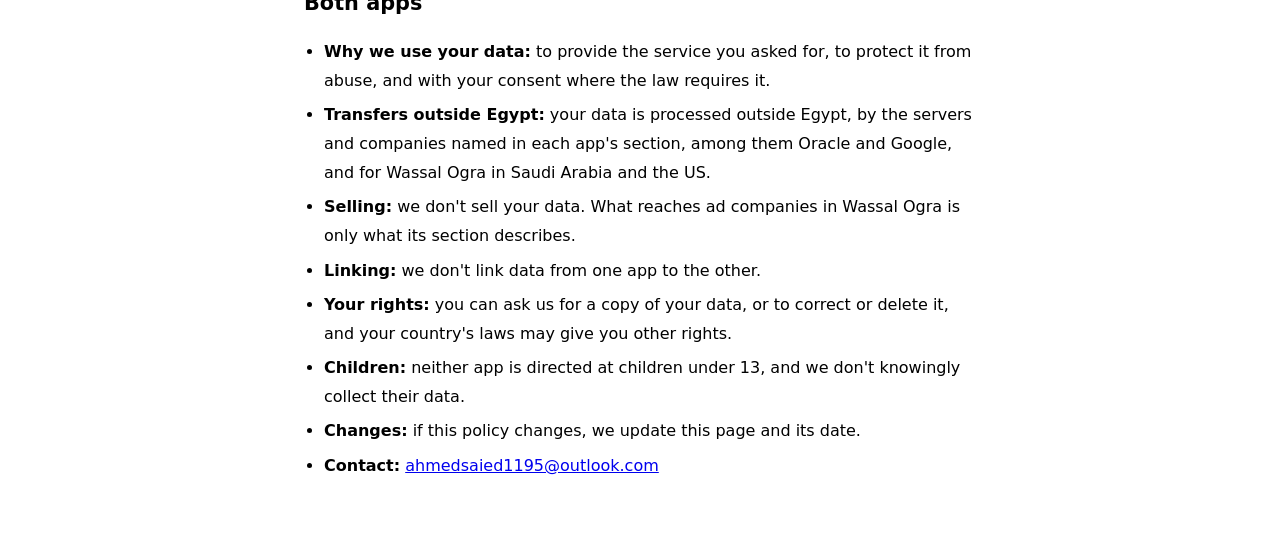
==== commit 736ca8d4: "Privacy policy: link the English, and how to change the ads choice" ====
--- a/privacy.html
+++ b/privacy.html
@@ -30,6 +30,8 @@
 </head>
 <body>
 <main>
+  <p dir="ltr" lang="en"><a href="#english">English</a></p>
+
   <h1>سياسة الخصوصية</h1>
   <p class="updated">آخر تحديث: <bdi dir="ltr">2026-11-04</bdi></p>
 
@@ -57,7 +59,7 @@
     <ul>
       <li><strong>ما تجمعه هذه الشركات مباشرة من جهازك:</strong> المعرّف الإعلاني، ومعلومات الجهاز والشبكة، وعنوان IP، وتفاعلك مع الإعلانات. تستخدمه لعرض الإعلانات وقياسها ومنع الاحتيال، وقد تُخصّص به الإعلانات.</li>
       <li><strong>ما نرسله نحن:</strong> عند مشاهدة إعلان «حصّالة الصبح» فقط، نرسل معرّف لاعبك ورمزاً عشوائياً لنتأكد من استحقاق الجائزة. قد يصل هذا المعرّف إلى AppLovin أو Unity Ads إن جاء الإعلان منهما. لا نرسل اسم السائق ولا بيانات لعبك.</li>
-      <li><strong>موافقتك:</strong> إذا كنت في منطقة يلزم فيها القانون بذلك، مثل الاتحاد الأوروبي والمملكة المتحدة، نطلب موافقتك قبل أول إعلان. إذا رفضت تظل الإعلانات تظهر دون تخصيص.</li>
+      <li><strong>موافقتك:</strong> إذا كنت في منطقة يلزم فيها القانون بذلك، مثل الاتحاد الأوروبي والمملكة المتحدة، نطلب موافقتك قبل أول إعلان. إذا رفضت قد تظهر الإعلانات دون تخصيص. وهناك يمكنك تغيير اختيارك في أي وقت من الإعدادات ← «خصوصية الإعلانات».</li>
       <li><strong>التحكم في المعرّف الإعلاني:</strong> يمكنك إعادة ضبطه أو حذفه من إعدادات جهازك.</li>
     </ul>
     <p>لكل شركة سياستها: <a href="https://policies.google.com/technologies/partner-sites" rel="noopener">Google</a>، و<a href="https://www.applovin.com/privacy/" rel="noopener">AppLovin</a>، و<a href="https://unity.com/legal/game-player-and-app-user-privacy-policy" rel="noopener">Unity</a>.</p>
@@ -127,7 +129,7 @@
 
   <hr>
 
-  <section lang="en" dir="ltr">
+  <section id="english" lang="en" dir="ltr">
     <h1>Privacy policy (English)</h1>
     <p class="updated">Last updated: 2026-11-04</p>
     <p>This page covers two apps published by Ahmed Saied, who is responsible for this data: Wassal Ogra (وصّل الأجرة) and Madar Sat (مدار سات). Each has its own section, because they collect different things.</p>
@@ -144,7 +146,7 @@
       <li><strong>On your device:</strong> your progress is stored locally so the game works offline. It's left out of device backups and transfers, and goes when you delete the game.</li>
       <li><strong>Ads:</strong> the game shows optional rewarded ads and ads between trips, never during a running trip, through Google AdMob with AppLovin and Unity Ads. These companies collect the advertising ID, device and network information, IP address and ad interactions directly from your device, to show and measure ads and prevent fraud, and may personalise ads with them.</li>
       <li><strong>What we send to them:</strong> only with the morning piggy ad, your player ID and a random code, so we can verify the reward. The ID may reach AppLovin or Unity Ads if they serve that ad. We don't send your driver name or game data.</li>
-      <li><strong>Consent:</strong> where the law requires it, such as in the EU and UK, we ask before the first ad. If you refuse, ads still appear without personalisation. You can reset or delete your advertising ID in your device settings. See the policies of <a href="https://policies.google.com/technologies/partner-sites" rel="noopener">Google</a>, <a href="https://www.applovin.com/privacy/" rel="noopener">AppLovin</a> and <a href="https://unity.com/legal/game-player-and-app-user-privacy-policy" rel="noopener">Unity</a>.</li>
+      <li><strong>Consent:</strong> where the law requires it, such as in the EU and UK, we ask before the first ad. If you refuse, ads may still appear, without personalisation. There, you can change your choice at any time in Settings → “خصوصية الإعلانات”. You can reset or delete your advertising ID in your device settings. See the policies of <a href="https://policies.google.com/technologies/partner-sites" rel="noopener">Google</a>, <a href="https://www.applovin.com/privacy/" rel="noopener">AppLovin</a> and <a href="https://unity.com/legal/game-player-and-app-user-privacy-policy" rel="noopener">Unity</a>.</li>
       <li><strong>Other services:</strong> Sentry, in the US, records our servers' errors with personal data removed. If you share your result picture, it goes to the app you choose, not through us.</li>
       <li><strong>Storage:</strong> our servers at Oracle Cloud in Jeddah, Saudi Arabia, with backups at Backblaze that are deleted within 8 weeks.</li>
       <li><strong>Deleting your data:</strong> to ask us to delete your account, email <a href="mailto:ahmedsaied1195@outlook.com">ahmedsaied1195@outlook.com</a> with your driver name and roughly when you started playing, because the account holds neither your email nor your name. We may ask for more details to confirm it's yours. We delete your account data, devices and trip records; the balance record stays, with no link to you. Deleting the game only clears what's on your device, not your account on our servers.</li>
